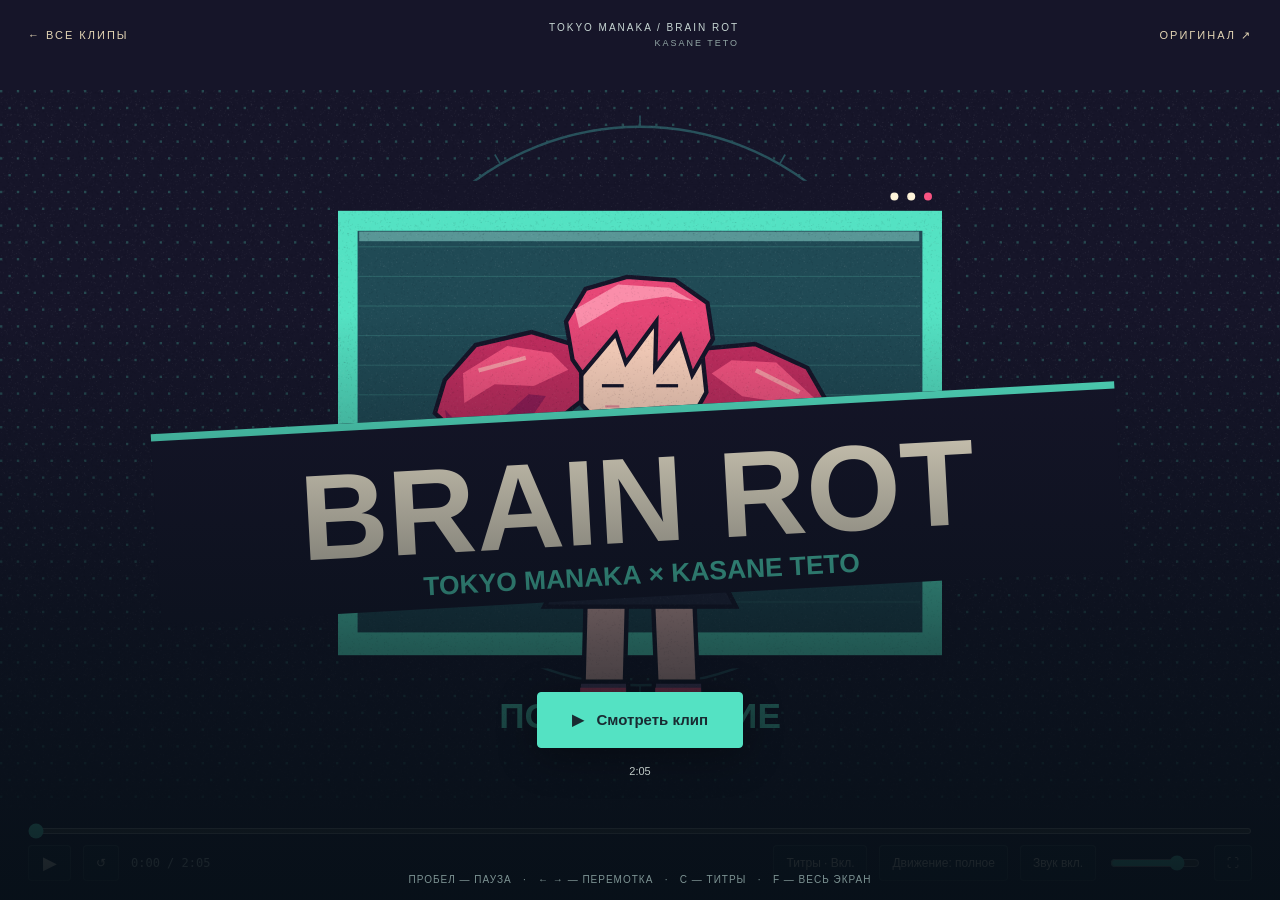
==== brainrot/index.html @ aa6ab630 "Add animated Brain Rot music clip" ====
<!doctype html><html lang="ru"><head><meta charset="utf-8"><meta name="viewport" content="width=device-width,initial-scale=1,viewport-fit=cover"><meta name="theme-color" content="#101b25"><title>Tokyo Manaka feat. Kasane Teto — Brain Rot</title><style>
*{box-sizing:border-box}html,body{margin:0;width:100%;height:100%;background:#161529;color:#fff3dc;font:14px Arial,sans-serif;color-scheme:dark}button,input{font:inherit}button{cursor:pointer}a{color:inherit;text-decoration:none}button:focus-visible,a:focus-visible,input:focus-visible{outline:3px solid #54e2c3;outline-offset:4px}#stage{position:relative;width:100%;height:100svh;display:flex;align-items:center;justify-content:center;overflow:hidden;background:#161529;isolation:isolate}#film{width:min(100vw,177.7778svh);height:auto;aspect-ratio:16/9;display:block;cursor:pointer}#stage:fullscreen{height:100vh}#stage:fullscreen #film{width:min(100vw,177.7778vh)}.top{position:absolute;top:0;left:0;right:0;z-index:4;padding:22px 28px;display:flex;justify-content:space-between;align-items:center;background:linear-gradient(#161529df,transparent);transition:opacity .3s}.top .credit{text-align:center}.top a{font-size:11px;letter-spacing:2px;color:#e2d4b4}.credit{font-size:10px;letter-spacing:2px;color:#c7d6d3}.controls{position:absolute;bottom:0;left:0;right:0;padding:35px 28px 19px;background:linear-gradient(transparent,#161529ec 35%);z-index:4;transition:opacity .3s}.row{display:flex;align-items:center;gap:12px;margin-top:11px}#seek{display:block;width:100%;height:6px;margin:0;accent-color:#54e2c3;cursor:pointer}#volume{width:90px;accent-color:#54e2c3}.control{background:#142331b3;border:1px solid #72827a66;color:#e8e1d0;border-radius:4px;min-height:36px;padding:0 12px;font-size:12px}.control:hover{background:#31434c;border-color:#54e2c3}#play{font-size:18px;min-width:43px}#clock{font:12px monospace;color:#c9d5cf}.spacer{flex:1}body.playing:not(.hud-visible) .top,body.playing:not(.hud-visible) .controls{opacity:0;pointer-events:none}body.playing:not(.hud-visible) #stage{cursor:none}body.playing:not(.hud-visible) #film{cursor:none}.cover{position:absolute;inset:0;z-index:5;display:flex;flex-direction:column;align-items:center;justify-content:flex-end;padding:0 24px max(12vh,90px);background:linear-gradient(transparent 35%,#071018a8 72%,#071018f2)}.cover[hidden]{display:none}.cover .kicker{font:12px monospace;letter-spacing:3px;color:#d1ffe9;margin:0 0 13px;text-align:center}.start{border:1px solid #54e2c3;border-radius:4px;background:#54e2c3;color:#192b32;font-size:15px;font-weight:800;padding:18px 34px;box-shadow:0 8px 40px #0005}.start:hover{background:#c3ffeb}.info{font-size:11px;line-height:1.7;color:#bfcac6;text-align:center;margin-top:14px}.status{position:absolute;top:65px;left:50%;transform:translateX(-50%);z-index:7;background:#172b36;color:#f0ce92;font-size:12px;padding:8px;max-width:85%}.status:empty{display:none}.about{display:none}audio{display:none}.credit small{display:block;font-size:9px;margin-top:5px;text-align:right;color:#91a5a4}.hint{position:absolute;bottom:15px;z-index:6;left:0;right:0;text-align:center;color:#7d9393;font-size:10px;letter-spacing:1px;pointer-events:none}body.playing .hint,.cover[hidden]~.hint{display:none}
@media(max-width:700px){.top{padding:17px}.top a{font-size:10px}.credit{font-size:9px;letter-spacing:1px}.controls{padding:22px 14px 20px}.row{gap:7px;flex-wrap:wrap}.control{font-size:10px;min-height:34px;padding:0 8px}#volume,#mute,.credit small{display:none}#clock{font-size:10px}.spacer{min-width:5px}#calm{font-size:9px}.cover{padding-bottom:calc(50svh - 28.125vw + 17px);justify-content:flex-end}.cover .kicker{display:none}.start{padding:12px 19px;font-size:12px}.info{font-size:9px;max-width:280px;margin-bottom:-42px}.hint{display:none}}
@media(max-height:500px) and (orientation:landscape){.top{padding:10px 18px}.controls{padding:15px 18px 9px}.row{margin-top:7px}.control{min-height:28px}.cover{padding-bottom:47px}.info{margin:8px 0 0}.start{padding:12px 25px}}
@media(prefers-reduced-motion:reduce){*{transition:none!important}}
</style></head><body><main id="stage" aria-label="Клип Tokyo Manaka feat. Kasane Teto — Brain Rot"><canvas id="film" width="1600" height="900" aria-label="Касанэ Тэто внутри бесконечной ленты"></canvas><header class="top"><a href="../index.html">← ВСЕ КЛИПЫ</a><div class="credit">TOKYO MANAKA / BRAIN ROT<small>KASANE TETO</small></div><a href="https://www.youtube.com/watch?v=UsjsYMo3O1Q" target="_blank" rel="noopener noreferrer" title="Оригинал с русскими субтитрами">ОРИГИНАЛ ↗</a></header><div class="controls"><input id="seek" type="range" min="0" max="90.0935" step="0.01" value="0" aria-label="Позиция воспроизведения"><div class="row"><button id="play" class="control" aria-label="Воспроизвести">▶</button><button id="restart" class="control" aria-label="В начало" title="В начало (R)">↺</button><output id="clock">0:00 / 2:05</output><span class="spacer"></span><button id="subs" class="control" aria-label="Сюжетные титры" title="Сюжетные титры (C)">Титры · Вкл.</button><button id="calm" class="control" aria-pressed="false">Движение: полное</button><button id="mute" class="control" aria-pressed="false">Звук вкл.</button><input id="volume" type="range" min="0" max="1" step="0.01" value="0.8" aria-label="Громкость"><button id="fullscreen" class="control" aria-label="Полный экран">⛶</button></div></div><div id="cover" class="cover"><p class="kicker"></p><button id="start" class="start">▶ &nbsp; Смотреть клип</button><p class="info">2:05</p></div><div id="status" class="status" role="status"></div><div class="hint">ПРОБЕЛ — ПАУЗА &nbsp; · &nbsp; ← → — ПЕРЕМОТКА &nbsp; · &nbsp; C — ТИТРЫ &nbsp; · &nbsp; F — ВЕСЬ ЭКРАН</div></main><audio id="audio" preload="auto"></audio><script>window.filmData={"analysis":{"duration":125.0,"bass":[0.0,0.005,0.128,0.496,0.927,1.0,0.963,0.697,0.744,0.527,0.16,0.113,0.618,0.819,0.825,0.68,0.235,0.104,0.412,1.0,0.804,0.561,0.385,0.173,0.032,0.262,0.369,0.371,0.37,0.248,0.057,0.138,0.985,1.0,1.0,0.633,0.372,0.049,0.021,0.082,0.128,0.056,0.218,0.716,0.751,0.947,0.996,0.695,0.484,0.323,0.158,0.216,0.51,0.662,0.686,0.595,0.216,0.024,0.434,1.0,0.743,0.58,0.436,0.57,0.624,0.612,0.527,0.185,0.117,0.345,0.612,0.625,0.981,0.921,0.623,0.438,0.254,0.055,0.305,0.626,0.647,0.624,0.38,0.068,0.036,0.852,1.0,0.702,0.485,0.321,0.099,0.072,0.536,0.678,0.621,0.513,0.196,0.03,0.443,1.0,0.828,0.552,0.376,0.189,0.142,0.518,0.806,0.801,0.633,0.437,0.531,0.624,0.975,0.741,0.706,0.703,0.399,0.076,0.213,0.735,0.828,0.819,0.551,0.264,0.203,0.725,1.0,0.7,0.498,0.327,0.103,0.068,0.343,0.37,0.372,0.342,0.167,0.032,0.436,1.0,1.0,0.949,0.584,0.222,0.035,0.044,0.084,0.139,0.088,0.405,0.737,0.77,1.0,0.926,0.611,0.425,0.253,0.159,0.194,0.582,0.661,0.663,0.515,0.177,0.09,0.818,0.984,0.702,0.521,0.46,0.56,0.621,0.626,0.415,0.199,0.224,0.358,0.501,0.604,0.997,0.75,0.554,0.396,0.195,0.205,0.309,0.554,0.577,0.597,0.416,0.431,0.308,0.133,0.069,0.065,0.038,0.008,0.003,0.166,1.0,0.847,0.28,0.116,0.068,0.046,0.065,0.063,0.053,0.038,0.014,0.007,0.005,0.004,0.003,0.003,0.065,0.376,0.812,1.0,1.0,0.765,0.834,0.678,0.346,0.274,0.469,0.741,0.772,0.766,0.363,0.255,0.371,0.968,0.722,0.577,0.429,0.26,0.108,0.168,0.342,0.352,0.35,0.29,0.1,0.082,0.785,1.0,0.954,0.652,0.489,0.129,0.073,0.022,0.008,0.007,0.052,0.603,0.791,0.758,0.896,0.67,0.517,0.369,0.165,0.028,0.33,0.62,0.644,0.639,0.354,0.074,0.172,0.989,0.644,0.406,0.654,0.404,0.138,0.112,0.047,0.009,0.006,0.164,0.651,0.771,0.867,0.866,0.61,0.465,0.322,0.109,0.135,0.506,0.605,0.614,0.485,0.263,0.173,0.429,1.0,0.799,0.573,0.427,0.277,0.218,0.432,0.737,0.718,0.691,0.419,0.234,0.254,0.947,0.781,0.616,0.464,0.295,0.163,0.309,0.749,0.813,0.816,0.591,0.708,0.807,1.0,1.0,0.769,0.749,0.434,0.157,0.134,0.61,0.795,0.821,0.679,0.221,0.136,0.363,0.94,0.649,0.528,0.375,0.188,0.1,0.262,0.353,0.363,0.357,0.243,0.088,0.191,0.973,1.0,0.961,0.582,0.347,0.119,0.097,0.017,0.008,0.008,0.167,0.683,0.719,0.869,0.875,0.612,0.469,0.319,0.124,0.094,0.49,0.624,0.64,0.551,0.226,0.123,0.424,0.981,0.442,0.376,0.684,0.242,0.102,0.111,0.045,0.01,0.018,0.382,0.785,0.807,0.929,0.749,0.569,0.43,0.254,0.051,0.173,0.55,0.613,0.599,0.464,0.119,0.036,0.794,0.938,0.645,0.491,0.484,0.674,0.696,0.599,0.34,0.282,0.171,0.457,0.728,0.708,0.957,0.704,0.589,0.533,0.747,0.756,0.752,0.863,0.825,0.578,0.382,0.483,0.877,1.0,0.692,0.709,0.684,0.442,0.124,0.21,0.653,0.771,0.811,0.561,0.159,0.101,0.621,0.859,0.644,0.484,0.318,0.127,0.096,0.295,0.353,0.359,0.329,0.166,0.044,0.388,1.0,0.991,0.806,0.571,0.219,0.036,0.034,0.028,0.024,0.028,0.366,0.731,0.701,0.916,0.75,0.546,0.403,0.249,0.056,0.129,0.491,0.635,0.628,0.477,0.111,0.052,0.74,0.95,0.646,0.479,0.448,0.552,0.586,0.318,0.071,0.013,0.072,0.642,0.831,0.774,0.936,0.674,0.512,0.366,0.171,0.047,0.269,0.59,0.631,0.611,0.357,0.06,0.153,1.0,0.912,0.619,0.432,0.53,0.685,0.606,0.41,0.287,0.294,0.329,0.645,0.721,0.863,0.919,0.687,0.549,0.382,0.157,0.169,0.55,0.736,0.799,0.668,0.583,0.718,0.791,1.0,0.753,0.794,0.695,0.356,0.198,0.398,0.705,0.786,0.84,0.477,0.251,0.3,0.921,0.795,0.602,0.418,0.249,0.065,0.134,0.342,0.363,0.362,0.305,0.104,0.045,0.779,1.0,1.0,0.737,0.494,0.105,0.021,0.019,0.035,0.021,0.05,0.589,0.729,0.682,0.887,0.612,0.465,0.334,0.155,0.033,0.261,0.523,0.557,0.56,0.333,0.048,0.134,0.975,0.895,0.599,0.434,0.511,0.648,0.574,0.504,0.271,0.039,0.09,0.497,0.653,0.853,0.851,0.627,0.463,0.303,0.093,0.045,0.353,0.531,0.548,0.54,0.219,0.031,0.03,0.066,0.047,0.042,0.116,0.577,0.703,0.91,1.0,0.855,0.595,0.561,0.835,0.815,0.397,0.1,0.044,0.052,0.437,0.665,0.614,0.628,0.777,0.647,0.269,0.726,0.86,0.716,0.512,0.442,0.445,0.45,0.432,0.447,0.462,0.453,0.433,0.422,0.412,0.395,0.37,0.359,0.355,0.359,0.37,0.358,0.357,0.347,0.359,0.366,0.355,0.348,0.359,0.355,0.341,0.34,0.336,0.331,0.332,0.331,0.337,0.336,0.339,0.335,0.321,0.31,0.296,0.28,0.267,0.272,0.263,0.255,0.253,0.25,0.242,0.237,0.234,0.233,0.23,0.23,0.23,0.218,0.21,0.206,0.202,0.207,0.21,0.212,0.211,0.209,0.207,0.199,0.203,0.194,0.177,0.173,0.175,0.171,0.174,0.177,0.178,0.194,0.192,0.175,0.171,0.163,0.162,0.149,0.151,0.139,0.146,0.158,0.155,0.165,0.198,0.253,0.24,0.251,0.206,0.18,0.159,0.17,0.175,0.178,0.183,0.194,0.222,0.234,0.246,0.235,0.232,0.231,0.224,0.233,0.218,0.221,0.218,0.226,0.214,0.236,0.23,0.209,0.175,0.158,0.173,0.147,0.158,0.131,0.109,0.102,0.097,0.119,0.124,0.145,0.162,0.162,0.152,0.146,0.154,0.148,0.13,0.103,0.1,0.095,0.09,0.105,0.11,0.119,0.128,0.132,0.126,0.114,0.112,0.103,0.077,0.074,0.077,0.073,0.066,0.065,0.074,0.08,0.081,0.089,0.081,0.071,0.065,0.073,0.125,0.083,0.101,0.112,0.146,0.161,0.157,0.168,0.156,0.159,0.187,0.166,0.146,0.114,0.125,0.124,0.205,0.244,0.372,0.296,0.135,0.139,0.139,0.137,0.151,0.149,0.147,0.149,0.123,0.107,0.1,0.104,0.119,0.179,0.335,0.25,0.187,0.188,0.258,0.176,0.195,0.21,0.212,0.157,0.083,0.077,0.105,0.124,0.101,0.094,0.082,0.101,0.093,0.108,0.094,0.109,0.108,0.105,0.134,0.158,0.169,0.166,0.17,0.17,0.171,0.158,0.124,0.11,0.102,0.107,0.113,0.126,0.135,0.16,0.155,0.139,0.143,0.142,0.139,0.113,0.093,0.097,0.085,0.085,0.096,0.11,0.121,0.137,0.145,0.123,0.107,0.098,0.082,0.059,0.066,0.071,0.067,0.067,0.072,0.081,0.079,0.08,0.089,0.078,0.069,0.061,0.053,0.053,0.05,0.055,0.069,0.081,0.094,0.105,0.106,0.101,0.096,0.108,0.11,0.078,0.065,0.065,0.068,0.076,0.09,0.12,0.108,0.108,0.114,0.113,0.101,0.092,0.079,0.102,0.094,0.086,0.111,0.116,0.139,0.138,0.183,0.153,0.166,0.147,0.117,0.146,0.145,0.081,0.068,0.07,0.074,0.104,0.244,0.144,0.128,0.106,0.095,0.104,0.101,0.126,0.158,0.183,0.194,0.213,0.215,0.197,0.198,0.197,0.19,0.197,0.152,0.136,0.156,0.142,0.146,0.138,0.136,0.152,0.169,0.172,0.171,0.181,0.177,0.184,0.179,0.136,0.118,0.139,0.118,0.101,0.117,0.119,0.135,0.132,0.128,0.119,0.102,0.132,0.164,0.144,0.197,0.152,0.206,0.197,0.108,0.173,0.158,0.16,0.29,0.354,0.398,0.465,0.374,0.082,0.024,0.013,0.005,0.002,0.001,0.0,0.0,0.0,0.0,0.0,0.0,0.001,0.002,0.004,0.001,0.0,0.001,0.001,0.001,0.001,0.0,0.0,0.0,0.0,0.0,0.001,0.001,0.001,0.001,0.001,0.001,0.001,0.001,0.001,0.0,0.0,0.0,0.0,0.001,0.001,0.0,0.0,0.0,0.0,0.001,0.0,0.0,0.0,0.03,0.295,0.792,1.0,1.0,1.0,1.0,0.733,0.376,0.067,0.143,0.288,0.327,0.369,0.244,0.118,0.275,0.819,1.0,1.0,0.787,0.485,0.121,0.065,0.287,0.328,0.287,0.215,0.16,0.224,0.542,1.0,1.0,0.893,0.598,0.225,0.089,0.356,0.653,0.648,0.53,0.282,0.158,0.225,0.971,1.0,0.972,0.688,0.356,0.056,0.179,0.613,0.633,0.541,0.341,0.165,0.232,0.78,1.0,1.0,0.788,0.485,0.139,0.357,0.635,0.657,0.604,0.45,0.228,0.239,0.456,1.0,0.988,0.803,0.591,0.296,0.163,0.426,0.536,0.57,0.529,0.254,0.135,0.19,0.92,0.992,0.767,0.549,0.313,0.056,0.19,0.603,0.59,0.515,0.28,0.215,0.245,0.773,1.0,1.0,0.744,0.447,0.113,0.069,0.6,0.825,0.758,0.57,0.398,0.525,0.651,1.0,1.0,0.885,0.59,0.227,0.045,0.257,0.356,0.32,0.337,0.34,0.303,0.347,1.0,1.0,0.989,0.68,0.35,0.061,0.135,0.309,0.356,0.366,0.315,0.164,0.103,0.746,1.0,1.0,0.785,0.485,0.116,0.065,0.473,0.605,0.59,0.428,0.194,0.132,0.409,1.0,1.0,0.879,0.593,0.227,0.102,0.481,0.609,0.624,0.499,0.242,0.171,0.416,1.0,1.0,0.984,0.688,0.354,0.061,0.155,0.543,0.614,0.629,0.435,0.187,0.206,0.743,1.0,0.881,0.7,0.486,0.176,0.148,0.507,0.591,0.593,0.376,0.16,0.184,0.388,1.0,0.933,0.695,0.517,0.206,0.039,0.347,0.596,0.587,0.375,0.196,0.14,0.225,1.0,1.0,0.965,0.65,0.297,0.058,0.205,0.626,0.741,0.668,0.387,0.56,0.676,0.92,1.0,1.0,0.796,0.492,0.123,0.061,0.246,0.291,0.26,0.21,0.151,0.253,0.507,1.0,1.0,0.909,0.607,0.218,0.04,0.222,0.341,0.398,0.411,0.342,0.317,0.344,0.979,1.0,0.979,0.713,0.372,0.068,0.182,0.526,0.584,0.564,0.394,0.152,0.143,0.698,1.0,1.0,0.8,0.496,0.123,0.071,0.486,0.595,0.543,0.384,0.164,0.187,0.529,1.0,1.0,0.896,0.605,0.225,0.041,0.309,0.568,0.587,0.519,0.322,0.177,0.246,0.943,1.0,0.931,0.704,0.363,0.072,0.234,0.503,0.541,0.506,0.309,0.183,0.205,0.748,1.0,0.974,0.777,0.553,0.361,0.408,0.622,0.699,0.667,0.31,0.223,0.301,0.619,1.0,0.996,0.797,0.51,0.361,0.236,0.391,0.729,0.733,0.644,0.382,0.462,0.455,0.972,1.0,0.937,0.737,0.464,0.3,0.332,0.413,0.474,0.464,0.335,0.23,0.198,0.684,1.0,1.0,0.778,0.48,0.118,0.066,0.343,0.359,0.381,0.409,0.347,0.162,0.44,1.0,1.0,0.872,0.581,0.22,0.043,0.349,0.588,0.544,0.489,0.273,0.115,0.172,0.912,0.994,0.837,0.625,0.332,0.056,0.157,0.544,0.575,0.466,0.298,0.151,0.244,0.749,1.0,0.985,0.763,0.477,0.114,0.061,0.432,0.565,0.562,0.473,0.187,0.199,0.396,0.999,0.897,0.735,0.544,0.215,0.069,0.411,0.539,0.538,0.463,0.206,0.13,0.19,0.13,0.052,0.052,0.031,0.007,0.003,0.149,1.0,0.784,0.254,0.103,0.059,0.041,0.06,0.055,0.047,0.035,0.013,0.007,0.004,0.003,0.002,0.003,0.063,0.367,0.823,1.0,0.992,0.543,0.621,0.554,0.246,0.06,0.237,0.46,0.536,0.514,0.329,0.268,0.185,0.836,0.817,0.627,0.449,0.263,0.062,0.105,0.237,0.27,0.331,0.319,0.25,0.238,0.763,1.0,1.0,0.797,0.542,0.115,0.098,0.096,0.126,0.149,0.149,0.38,0.495,0.522,0.894,0.711,0.576,0.4,0.201,0.222,0.337,0.462,0.548,0.528,0.303,0.221,0.341,0.987,0.587,0.403,0.683,0.45,0.225,0.204,0.331,0.376,0.321,0.288,0.503,0.459,0.669,0.805,0.612,0.502,0.385,0.227,0.222,0.444,0.54,0.525,0.401,0.208,0.213,0.417,0.964,0.698,0.534,0.371,0.283,0.13,0.265,0.536,0.567,0.52,0.319,0.217,0.226,0.86,0.76,0.611,0.416,0.26,0.151,0.213,0.633,0.75,0.67,0.465,0.42,0.479,0.755,0.948,0.679,0.748,0.542,0.169,0.076,0.347,0.546,0.59,0.455,0.182,0.244,0.469,0.973,0.754,0.566,0.396,0.177,0.033,0.162,0.279,0.31,0.27,0.213,0.182,0.306,0.927,1.0,1.0,0.672,0.399,0.049,0.016,0.051,0.095,0.068,0.152,0.417,0.541,0.718,0.871,0.673,0.503,0.333,0.163,0.33,0.409,0.541,0.565,0.461,0.279,0.17,0.413,1.0,0.757,0.555,0.388,0.232,0.137,0.317,0.528,0.653,0.628,0.351,0.146,0.219,0.828,0.764,0.623,0.503,0.659,0.587,0.488,0.188,0.073,0.142,0.188,0.374,0.466,0.814,0.804,0.629,0.479,0.329,0.219,0.126,0.504,0.59,0.303,0.158,0.51,0.779,0.541,0.626,0.735,0.775,0.524,0.503,0.59,0.722,0.887,0.591,0.389,0.391,0.555,0.733,0.895,0.604,0.625,0.623,0.39,0.095,0.158,0.515,0.646,0.623,0.388,0.212,0.216,0.621,0.908,0.675,0.5,0.324,0.096,0.039,0.203,0.274,0.362,0.366,0.241,0.132,0.348,1.0,1.0,0.947,0.601,0.223,0.062,0.076,0.093,0.131,0.116,0.272,0.47,0.487,0.815,0.764,0.614,0.442,0.262,0.128,0.235,0.429,0.546,0.542,0.338,0.193,0.319,0.812,0.845,0.457,0.591,0.628,0.24,0.176,0.177,0.301,0.32,0.309,0.436,0.554,0.594,0.902,0.693,0.567,0.402,0.173,0.069,0.32,0.5,0.549,0.486,0.22,0.12,0.273,0.947,0.812,0.605,0.474,0.397,0.341,0.412,0.581,0.647,0.66,0.491,0.196,0.319,0.712,0.859,0.643,0.527,0.419,0.407,0.236,0.479,0.648,0.669,0.558,0.435,0.464,0.551,0.975,0.615,0.703,0.606,0.332,0.229,0.352,0.676,0.773,0.722,0.367,0.228,0.355,0.856,0.811,0.617,0.436,0.25,0.05,0.135,0.358,0.422,0.445,0.37,0.3,0.329,0.679,1.0,1.0,0.774,0.526,0.108,0.02,0.038,0.115,0.094,0.115,0.429,0.509,0.538,0.852,0.656,0.526,0.366,0.176,0.206,0.403,0.53,0.59,0.505,0.249,0.119,0.374,0.952,0.837,0.619,0.488,0.299,0.159,0.282,0.416,0.485,0.499,0.424,0.246,0.12,0.583,0.811,0.591,0.446,0.521,0.807,0.757,0.299,0.084,0.12,0.165,0.347,0.425,0.448,0.365,0.23,0.071,0.065,0.197,0.159,0.472,0.834,0.45,0.287,0.226,0.197,0.187,0.475,0.619,0.683,0.593,0.444,0.523,0.468,0.178,0.162,0.251,0.272,0.287,0.365,0.151,0.05,0.017,0.008,0.003,0.002,0.056,0.06,0.011,0.005,0.005,0.004,0.008,0.32,0.901,0.528,0.417,0.332,0.183,0.075,0.207,0.289,0.324,0.346,0.242,0.104,0.129,0.841,0.831,0.713,0.418,0.263,0.041,0.023,0.072,0.083,0.098,0.214,0.628,0.731,0.771,0.757,0.522,0.39,0.261,0.126,0.246,0.373,0.464,0.54,0.494,0.191,0.027,0.343,0.882,0.346,0.304,0.455,0.215,0.182,0.159,0.08,0.042,0.068,0.292,0.597,0.581,0.79,0.66,0.509,0.348,0.184,0.046,0.203,0.396,0.501,0.53,0.352,0.067,0.033,0.769,0.947,0.652,0.501,0.319,0.22,0.119,0.431,0.566,0.563,0.506,0.201,0.029,0.32,0.905,0.642,0.448,0.28,0.162,0.158,0.319,0.532,0.546,0.538,0.408,0.489,0.604,1.0,0.743,0.763,0.719,0.405,0.076,0.155,0.51,0.648,0.674,0.434,0.157,0.179,0.593,0.898,0.689,0.501,0.33,0.1,0.053,0.256,0.308,0.344,0.321,0.154,0.026,0.355,0.982,0.777,0.622,0.412,0.159,0.022,0.028,0.079,0.094,0.106,0.363,0.72,0.767,0.855,0.651,0.471,0.345,0.186,0.115,0.211,0.421,0.531,0.566,0.438,0.111,0.037,0.668,0.782,0.453,0.331,0.232,0.19,0.198,0.348,0.444,0.478,0.445,0.277,0.243,0.501,0.842,0.618,0.482,0.374,0.647,0.639,0.394,0.08,0.028,0.017,0.157,0.39,0.467,0.901,0.614,0.437,0.297,0.214,0.121,0.18,0.442,0.354,0.159,0.151,0.759,0.691,0.525,0.559,0.526,0.549,0.407,0.458,0.522,0.837,0.671,0.448,0.299,0.268,0.17,0.177,0.08,0.007,0.002,0.002,0.002,0.018,0.382,0.7,0.825,0.867,0.405,0.044,0.104,0.813,0.63,0.503,0.395,0.304,0.276,0.259,0.259,0.31,0.35,0.299,0.147,0.14,0.634,0.876,0.748,0.523,0.351,0.078,0.017,0.045,0.086,0.133,0.143,0.489,0.697,0.732,0.856,0.558,0.375,0.278,0.152,0.105,0.251,0.443,0.5,0.564,0.326,0.05,0.125,0.865,0.459,0.255,0.408,0.294,0.183,0.198,0.096,0.088,0.109,0.173,0.585,0.678,0.731,0.765,0.538,0.377,0.27,0.084,0.112,0.4,0.487,0.543,0.443,0.121,0.016,0.388,1.0,0.767,0.554,0.371,0.26,0.128,0.276,0.534,0.568,0.553,0.334,0.065,0.119,0.85,0.726,0.488,0.355,0.242,0.112,0.214,0.505,0.597,0.541,0.388,0.373,0.466,0.802,0.934,0.691,0.766,0.543,0.158,0.087,0.413,0.593,0.68,0.585,0.221,0.257,0.432,0.931,0.728,0.556,0.379,0.172,0.031,0.196,0.309,0.342,0.352,0.235,0.057,0.122,0.844,0.749,0.688,0.407,0.232,0.037,0.016,0.052,0.1,0.094,0.178,0.632,0.747,0.788,0.785,0.53,0.391,0.245,0.103,0.202,0.33,0.481,0.522,0.496,0.188,0.023,0.358,0.871,0.509,0.354,0.243,0.263,0.231,0.257,0.411,0.477,0.47,0.351,0.168,0.263,0.844,0.698,0.543,0.419,0.757,0.908,0.708,0.153,0.045,0.042,0.115,0.45,0.557,0.454,0.342,0.138,0.038,0.059,0.066,0.153,0.815,0.75,0.504,0.426,0.291,0.163,0.227,0.498,0.58,0.602,0.485,0.502,0.597,0.423,0.18,0.227,0.249,0.298,0.352,0.257,0.12,0.086,0.083,0.095,0.107,0.109,0.136,0.15,0.152,0.153,0.159,0.164,0.161,0.13,0.102,0.1,0.099,0.108,0.116,0.124,0.145,0.159,0.136,0.13,0.132,0.133,0.116,0.091,0.092,0.083,0.078,0.083,0.097,0.112,0.122,0.13,0.118,0.104,0.101,0.089,0.061,0.06,0.064,0.061,0.06,0.064,0.073,0.073,0.075,0.082,0.076,0.067,0.059,0.049,0.048,0.048,0.048,0.059,0.074,0.088,0.105,0.102,0.097,0.09,0.09,0.111,0.093,0.061,0.062,0.058,0.07,0.085,0.094,0.117,0.119,0.109,0.106,0.096,0.092,0.091,0.083,0.102,0.075,0.106,0.107,0.136,0.14,0.184,0.241,0.244,0.229,0.155,0.153,0.106,0.19,0.191,0.183,0.206,0.219,0.235,0.234,0.232,0.22,0.223,0.24,0.236,0.226,0.227,0.214,0.199,0.177,0.15,0.174,0.18,0.21,0.156,0.156,0.183,0.132,0.153,0.119,0.1,0.081,0.09,0.117,0.126,0.141,0.15,0.159,0.139,0.141,0.141,0.139,0.119,0.106,0.101,0.091,0.089,0.101,0.105,0.113,0.128,0.138,0.121,0.109,0.106,0.093,0.065,0.072,0.076,0.07,0.066,0.07,0.076,0.079,0.084,0.09,0.077,0.069,0.059,0.084,0.092,0.09,0.103,0.12,0.15,0.15,0.157,0.162,0.144,0.158,0.17,0.174,0.122,0.123,0.134,0.127,0.144,0.151,0.14,0.173,0.172,0.167,0.168,0.154,0.148,0.13,0.091,0.093,0.103,0.108,0.109,0.124,0.14,0.13,0.122,0.116,0.125,0.122,0.109,0.073,0.061,0.06,0.064,0.074,0.086,0.091,0.086,0.083,0.083,0.078,0.084,0.089,0.095,0.097,0.088,0.102,0.114,0.115,0.136,0.154,0.144,0.151,0.165,0.163,0.163,0.144,0.098,0.085,0.08,0.094,0.108,0.118,0.137,0.163,0.144,0.108,0.11,0.126,0.141,0.098,0.076,0.079,0.073,0.082,0.095,0.114,0.115,0.127,0.121,0.107,0.101,0.105,0.074,0.058,0.062,0.059,0.061,0.07,0.094,0.138,0.126,0.078,0.075,0.065,0.058,0.107,0.169,0.177,0.18,0.193,0.214,0.207,0.199,0.203,0.165,0.108,0.115,0.113,0.112,0.081,0.079,0.064,0.064,0.076,0.069,0.087,0.082,0.074,0.08,0.065,0.063,0.075,0.077,0.08,0.062,0.071,0.084,0.086,0.061,0.176,0.125,0.122,0.136,0.129,0.126,0.107,0.084,0.077,0.079,0.085,0.092,0.131,0.122,0.18,0.097,0.097,0.105,0.098,0.093,0.14,0.162,0.185,0.194,0.186,0.217,0.185,0.169,0.19,0.171,0.195,0.157,0.159,0.154,0.155,0.151,0.15,0.154,0.169,0.174,0.189,0.185,0.181,0.171,0.178,0.161,0.124,0.092,0.123,0.12,0.074,0.091,0.093,0.099,0.106,0.108,0.099,0.084,0.081,0.07,0.033,0.038,0.046,0.053,0.048,0.05,0.058,0.057,0.063,0.073,0.127,0.133,0.068,0.032,0.01,0.007,0.005,0.003,0.002,0.003,0.002,0.002,0.001,0.001,0.001,0.001,0.001,0.003,0.002,0.001,0.001,0.001,0.001,0.001,0.001,0.0,0.0,0.0,0.0,0.0,0.001,0.001,0.001,0.001,0.001,0.001,0.001,0.001,0.001,0.0,0.0,0.0,0.001,0.001,0.001,0.0,0.0,0.0,0.0,0.0,0.0,0.0,0.0,0.0,0.0,0.002,0.183,0.413,0.438,0.439,0.361,0.125,0.04,0.486,0.779,0.698,0.633,0.413,0.172,0.215,0.227,0.043,0.022,0.017,0.03,0.033,0.166,0.381,0.409,0.368,0.347,0.252,0.304,0.539,0.762,0.797,0.762,0.386,0.069,0.074,0.045,0.081,0.108,0.139,0.372,0.417,0.371,0.125,0.043,0.038,0.035,0.036,0.044,0.38,0.699,0.686,0.591,0.327,0.234,0.292,0.374,0.223,0.068,0.057,0.074,0.098,0.432,0.846,0.861,0.795,0.49,0.298,0.35,0.43,0.38,0.301,0.265,0.454,0.797,0.735,0.417,0.156,0.172,0.301,0.564,0.481,0.433,0.2,0.068,0.032,0.106,0.635,0.542,0.387,0.669,0.682,0.676,0.501,0.585,0.368,0.159,0.078,0.052,0.034,0.108,0.135,0.099,0.211,0.155,0.097,0.153,0.383,0.742,1.0,0.892,0.594,0.661,0.505,0.163,0.078,0.581,0.782,0.644,0.525,0.323,0.288,0.472,1.0,0.845,0.671,0.472,0.209,0.042,0.155,0.248,0.311,0.308,0.246,0.138,0.171,0.926,1.0,1.0,0.693,0.435,0.059,0.038,0.051,0.111,0.11,0.196,0.456,0.483,0.732,0.893,0.712,0.593,0.395,0.169,0.242,0.422,0.477,0.516,0.433,0.185,0.261,0.576,1.0,0.852,0.661,0.514,0.417,0.245,0.304,0.572,0.629,0.579,0.348,0.202,0.241,0.875,0.821,0.698,0.564,0.727,0.63,0.562,0.2,0.079,0.078,0.094,0.363,0.438,0.786,0.852,0.689,0.542,0.372,0.218,0.111,0.485,0.491,0.217,0.128,0.125,0.124,0.422,1.0,0.869,0.876,0.635,0.507,0.443,0.313,0.114,0.086,0.095,0.116,0.101,0.212,0.929,0.728,0.728,0.737,0.446,0.111,0.165,0.452,0.523,0.557,0.357,0.158,0.275,0.703,0.981,0.796,0.605,0.394,0.117,0.043,0.23,0.319,0.368,0.349,0.294,0.268,0.483,1.0,1.0,0.97,0.645,0.257,0.057,0.075,0.089,0.077,0.075,0.232,0.459,0.522,0.895,0.869,0.739,0.531,0.31,0.168,0.172,0.465,0.566,0.559,0.365,0.19,0.249,0.772,0.912,0.47,0.608,0.646,0.168,0.091,0.159,0.222,0.288,0.333,0.441,0.487,0.558,0.988,0.808,0.672,0.471,0.209,0.078,0.371,0.497,0.571,0.537,0.238,0.132,0.253,0.979,0.912,0.713,0.567,0.44,0.335,0.423,0.565,0.613,0.619,0.486,0.248,0.309,0.686,0.939,0.783,0.634,0.455,0.283,0.258,0.512,0.685,0.661,0.528,0.406,0.649,0.757,1.0,0.726,0.768,0.625,0.368,0.245,0.376,0.651,0.736,0.694,0.348,0.168,0.193,0.927,0.937,0.746,0.53,0.309,0.061,0.129,0.335,0.372,0.417,0.362,0.161,0.198,0.768,1.0,1.0,0.809,0.568,0.126,0.021,0.043,0.117,0.136,0.095,0.399,0.492,0.578,0.939,0.736,0.614,0.443,0.22,0.142,0.298,0.511,0.601,0.495,0.362,0.192,0.364,0.96,0.906,0.733,0.587,0.428,0.269,0.216,0.323,0.354,0.369,0.32,0.199,0.184,0.622,0.907,0.666,0.499,0.513,0.681,0.673,0.259,0.071,0.106,0.16,0.262,0.4,0.431,0.398,0.248,0.056,0.052,0.192,0.127,0.496,0.935,0.545,0.32,0.271,0.175,0.167,0.411,0.515,0.589,0.477,0.376,0.475,0.435,0.553,0.595,0.556,0.521,0.533,0.535,0.454,0.161,0.024,0.007,0.003,0.012,0.018,0.005,0.004,0.004,0.063,0.368,0.828,1.0,0.995,0.717,0.542,0.343,0.154,0.045,0.167,0.258,0.329,0.324,0.175,0.201,0.357,0.957,1.0,1.0,0.667,0.44,0.09,0.114,0.085,0.108,0.098,0.149,0.465,0.576,0.796,0.958,0.801,0.624,0.417,0.181,0.234,0.369,0.54,0.604,0.461,0.248,0.264,0.461,1.0,0.552,0.454,0.751,0.348,0.258,0.253,0.344,0.394,0.329,0.391,0.529,0.538,0.93,0.834,0.641,0.537,0.389,0.204,0.278,0.449,0.516,0.525,0.356,0.12,0.121,0.704,0.976,0.754,0.567,0.386,0.242,0.11,0.388,0.516,0.558,0.49,0.228,0.195,0.457,1.0,0.803,0.668,0.434,0.233,0.137,0.375,0.701,0.697,0.566,0.427,0.515,0.578,1.0,0.845,0.857,0.772,0.452,0.101,0.128,0.448,0.541,0.56,0.419,0.27,0.157,0.63,0.99,0.81,0.608,0.407,0.125,0.051,0.209,0.261,0.329,0.326,0.249,0.238,0.501,1.0,1.0,0.963,0.643,0.257,0.03,0.038,0.084,0.082,0.125,0.278,0.451,0.477,0.921,0.896,0.748,0.542,0.323,0.187,0.255,0.437,0.543,0.566,0.374,0.162,0.133,0.787,0.999,0.826,0.632,0.447,0.297,0.111,0.369,0.566,0.636,0.507,0.217,0.198,0.472,0.979,0.772,0.65,0.548,0.621,0.547,0.453,0.111,0.09,0.141,0.222,0.401,0.487,0.961,0.791,0.657,0.475,0.31,0.146,0.197,0.477,0.441,0.149,0.169,0.876,0.719,0.556,0.674,0.732,0.732,0.476,0.519,0.622,0.978,0.879,0.617,0.408,0.417,0.547,0.831,0.973,0.647,0.734,0.664,0.301,0.061,0.282,0.554,0.635,0.559,0.238,0.216,0.374,0.914,0.937,0.741,0.531,0.309,0.059,0.096,0.229,0.243,0.237,0.204,0.121,0.211,0.756,1.0,1.0,0.84,0.573,0.126,0.082,0.079,0.087,0.067,0.096,0.431,0.548,0.575,0.997,0.833,0.68,0.467,0.231,0.137,0.225,0.427,0.517,0.506,0.362,0.225,0.259,0.952,0.703,0.481,0.715,0.446,0.106,0.086,0.206,0.253,0.273,0.294,0.491,0.47,0.703,0.91,0.738,0.609,0.403,0.125,0.12,0.387,0.504,0.536,0.391,0.128,0.134,0.452,1.0,0.841,0.673,0.513,0.441,0.342,0.412,0.587,0.672,0.607,0.316,0.179,0.338,0.959,0.905,0.721,0.512,0.376,0.243,0.277,0.59,0.693,0.622,0.441,0.483,0.501,0.757,0.925,0.714,0.756,0.596,0.361,0.341,0.527,0.722,0.729,0.575,0.414,0.341,0.489,0.996,0.819,0.672,0.474,0.218,0.062,0.226,0.371,0.453,0.459,0.349,0.213,0.26,1.0,1.0,1.0,0.672,0.429,0.079,0.039,0.066,0.101,0.094,0.183,0.471,0.538,0.752,0.917,0.691,0.558,0.385,0.174,0.244,0.402,0.51,0.509,0.441,0.181,0.198,0.557,1.0,0.849,0.693,0.53,0.31,0.247,0.294,0.366,0.458,0.435,0.318,0.163,0.171,0.865,0.768,0.589,0.452,0.59,0.712,0.578,0.145,0.086,0.097,0.165,0.325,0.408,0.687,0.733,0.635,0.532,0.359,0.199,0.244,0.397,0.525,0.567,0.537,0.543,0.569,0.57,0.347,0.055,0.012,0.005,0.002,0.001,0.001,0.001,0.001,0.001,0.001,0.001,0.0,0.0,0.0,0.0,0.0,0.0,0.0,0.0,0.0,0.0,0.0,0.0,0.0,0.0,0.0,0.0,0.0,0.0,0.0,0.0,0.0,0.0,0.0,0.0,0.0,0.0,0.0,0.0,0.0,0.0,0.0,0.0,0.0,0.0,0.0,0.0,0.0,0.0,0.0,0.0,0.0,0.0,0.0,0.0,0.0,0.0,0.0,0.0,0.0,0.0,0.0,0.0,0.0,0.0,0.0,0.0,0.0,0.0,0.0,0.0,0.0,0.0,0.0,0.0,0.0,0.0,0.0,0.0,0.0,0.0,0.0,0.0,0.0,0.0,0.0,0.0,0.0,0.0,0.0,0.0,0.0,0.0,0.0,0.0,0.0,0.0,0.0,0.0,0.0,0.0,0.0,0.0,0.0,0.0,0.0,0.0,0.0,0.0,0.0,0.0,0.0,0.0,0.0,0.0,0.0,0.0,0.0,0.0,0.0,0.0,0.0,0.0,0.0,0.0,0.0,0.0,0.0,0.0,0.0],"fps":30,"beats":[0.186,0.639,1.068,1.521,1.962,2.415,2.844,3.297,3.738,4.191,4.632,5.074,5.526,5.968,6.42,6.85,7.303,7.744,8.185,8.626,9.079,9.52,9.95,10.403,10.855,11.297,11.749,12.19,12.643,13.073,13.514,13.955,14.408,14.849,15.29,15.743,16.184,16.625,17.067,17.45,17.903,18.413,18.855,19.296,19.749,20.12,20.561,21.002,21.525,21.978,22.43,22.86,23.313,23.754,24.195,24.636,25.089,25.53,25.983,26.424,26.877,27.318,27.759,28.201,28.653,29.095,29.547,29.977,30.43,30.871,31.277,31.753,32.206,32.647,33.088,33.518,33.948,34.389,34.818,35.271,35.736,36.293,36.792,37.28,37.721,38.197,38.638,39.079,39.474,39.95,40.391,40.832,41.285,41.738,42.202,42.643,43.027,43.479,43.932,44.397,44.838,45.291,45.755,46.196,46.637,47.078,47.52,47.891,48.274,48.634,49.075,49.505,49.969,50.422,50.863,51.304,51.746,52.198,52.64,53.081,53.452,53.824,54.207,54.613,55.02,55.449,55.902,56.332,56.657,57.086,57.527,57.969,58.41,58.851,59.304,59.745,60.198,60.639,61.08,61.521,61.974,62.415,62.868,63.309,63.75,64.192,64.633,65.086,65.527,65.968,66.409,66.85,67.303,67.756,68.197,68.638,69.079,69.521,69.904,70.345,70.786,71.262,71.738,72.191,72.632,73.073,73.526,73.967,74.42,74.861,75.302,75.743,76.185,76.626,77.09,77.531,77.973,78.425,78.867,79.319,79.761,80.202,80.643,81.072,81.525,81.978,82.419,82.872,83.313,83.766,84.207,84.637,85.078,85.531,85.972,86.425,86.866,87.307,87.748,88.166,88.642,89.095,89.525,89.966,90.407,90.836,91.278,91.707,92.16,92.636,93.24,93.716,94.169,94.633,95.097,95.527,95.968,96.374,96.827,97.28,97.686,98.116,98.557,98.998,99.37,99.753,100.194,100.635,101.076,101.529,101.97,102.412,102.864,103.306,103.747,104.188,104.641,105.082,105.535,105.987,106.429,107.021,107.497,107.938,108.391,108.844,109.285,109.679,110.121,110.585,111.049,111.502,111.909,112.338,112.779,113.162,113.534,113.975,114.416,114.858,115.299]},"cuts":[{"t":0,"shot":0,"variant":0,"title":"BRAIN ROT","sub":"TOKYO MANAKA × KASANE TETO"},{"t":2.85,"shot":1,"variant":1,"title":"","sub":""},{"t":4.6,"shot":0,"variant":2,"title":"","sub":""},{"t":6.38,"shot":6,"variant":3,"title":"","sub":""},{"t":7.29,"shot":2,"variant":4,"title":"","sub":""},{"t":9.07,"shot":1,"variant":5,"title":"","sub":""},{"t":10.83,"shot":3,"variant":6,"title":"","sub":""},{"t":12.62,"shot":8,"variant":7,"title":"","sub":""},{"t":14.41,"shot":4,"variant":8,"title":"","sub":""},{"t":16.55,"shot":16,"variant":9,"title":"","sub":""},{"t":18.29,"shot":1,"variant":10,"title":"","sub":""},{"t":20.05,"shot":14,"variant":11,"title":"","sub":""},{"t":21.89,"shot":6,"variant":12,"title":"","sub":""},{"t":22.77,"shot":5,"variant":13,"title":"","sub":""},{"t":24.55,"shot":7,"variant":14,"title":"","sub":""},{"t":25.33,"shot":6,"variant":15,"title":"","sub":""},{"t":26.2,"shot":5,"variant":16,"title":"","sub":""},{"t":28.19,"shot":1,"variant":17,"title":"","sub":""},{"t":29.05,"shot":6,"variant":18,"title":"","sub":""},{"t":30.42,"shot":7,"variant":19,"title":"","sub":""},{"t":32.19,"shot":16,"variant":20,"title":"","sub":""},{"t":34.43,"shot":14,"variant":21,"title":"","sub":""},{"t":35.92,"shot":9,"variant":22,"title":"","sub":""},{"t":37.67,"shot":3,"variant":23,"title":"","sub":""},{"t":39.55,"shot":10,"variant":24,"title":"","sub":""},{"t":41.28,"shot":12,"variant":25,"title":"","sub":""},{"t":43.09,"shot":11,"variant":26,"title":"","sub":""},{"t":44.84,"shot":13,"variant":27,"title":"","sub":""},{"t":46.62,"shot":8,"variant":28,"title":"","sub":""},{"t":48.37,"shot":14,"variant":29,"title":"","sub":""},{"t":50.11,"shot":9,"variant":30,"title":"","sub":""},{"t":51.87,"shot":3,"variant":31,"title":"","sub":""},{"t":53.73,"shot":10,"variant":32,"title":"","sub":""},{"t":55.51,"shot":12,"variant":33,"title":"","sub":""},{"t":57.25,"shot":11,"variant":34,"title":"","sub":""},{"t":59.02,"shot":13,"variant":35,"title":"","sub":""},{"t":60.79,"shot":1,"variant":36,"title":"","sub":""},{"t":62.52,"shot":7,"variant":37,"title":"","sub":""},{"t":64.31,"shot":12,"variant":38,"title":"","sub":""},{"t":66.06,"shot":8,"variant":39,"title":"","sub":""},{"t":67.82,"shot":3,"variant":40,"title":"","sub":""},{"t":69.6,"shot":10,"variant":41,"title":"","sub":""},{"t":71.36,"shot":11,"variant":42,"title":"","sub":""},{"t":73.13,"shot":1,"variant":43,"title":"","sub":""},{"t":74.9,"shot":0,"variant":44,"title":"","sub":""},{"t":76.68,"shot":14,"variant":45,"title":"","sub":""},{"t":78.81,"shot":15,"variant":46,"title":"","sub":""},{"t":80.57,"shot":1,"variant":47,"title":"","sub":""},{"t":82.5,"shot":8,"variant":48,"title":"","sub":""},{"t":84.26,"shot":16,"variant":49,"title":"","sub":""},{"t":86.01,"shot":7,"variant":50,"title":"","sub":""},{"t":87.89,"shot":5,"variant":51,"title":"","sub":""},{"t":89.64,"shot":6,"variant":52,"title":"","sub":""},{"t":91.27,"shot":14,"variant":53,"title":"","sub":""},{"t":92.76,"shot":9,"variant":54,"title":"","sub":""},{"t":94.53,"shot":3,"variant":55,"title":"","sub":""},{"t":96.33,"shot":10,"variant":56,"title":"","sub":""},{"t":98.1,"shot":12,"variant":57,"title":"","sub":""},{"t":100,"shot":11,"variant":58,"title":"","sub":""},{"t":101.76,"shot":13,"variant":59,"title":"","sub":""},{"t":103.54,"shot":8,"variant":60,"title":"","sub":""},{"t":105.3,"shot":14,"variant":61,"title":"","sub":""},{"t":107.21,"shot":9,"variant":62,"title":"","sub":""},{"t":108.98,"shot":3,"variant":63,"title":"","sub":""},{"t":110.58,"shot":10,"variant":64,"title":"","sub":""},{"t":112.35,"shot":12,"variant":65,"title":"","sub":""},{"t":114.15,"shot":11,"variant":66,"title":"","sub":""},{"t":115.91,"shot":13,"variant":67,"title":"","sub":""},{"t":117.68,"shot":1,"variant":68,"title":"","sub":""},{"t":119.35,"shot":0,"variant":69,"title":"","sub":""},{"t":120.64,"shot":17,"variant":70,"title":"","sub":""}],"lyrics":[{"t":4.6,"end":7.1,"text":"Лента подключена."},{"t":14.41,"end":17.75,"text":"Окно паузы перекрывает следующий ролик."},{"t":22.77,"end":25.2,"text":"Уведомления заливают экран."},{"t":30.42,"end":33.8,"text":"За дверью — ещё одна дверь."},{"t":39.55,"end":42.55,"text":"Лента выдаёт сладости за каждый просмотр."},{"t":57.25,"end":60.6,"text":"Сигналы перегревают экран."},{"t":69.6,"end":73,"text":"Просмотры продолжаются сами."},{"t":78.81,"end":82.1,"text":"Семь утра. Экран всё ещё включён."},{"t":84.26,"end":87.65,"text":"Тэто тянется к кнопке закрытия."},{"t":100,"end":103.05,"text":"Все окна снова открываются."},{"t":119.35,"end":120.62,"text":"Экран погас."}]};window.filmAudio="[data-uri]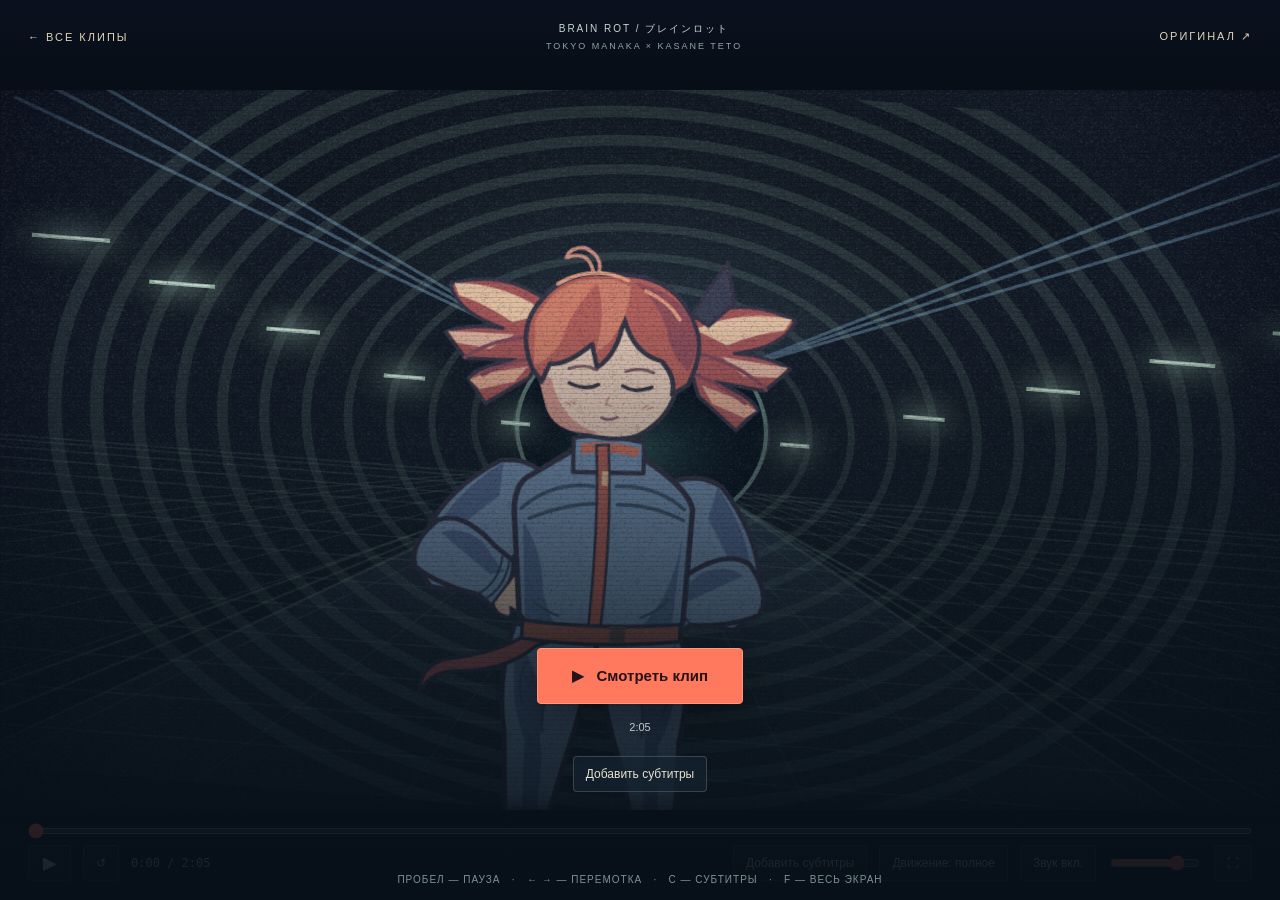
